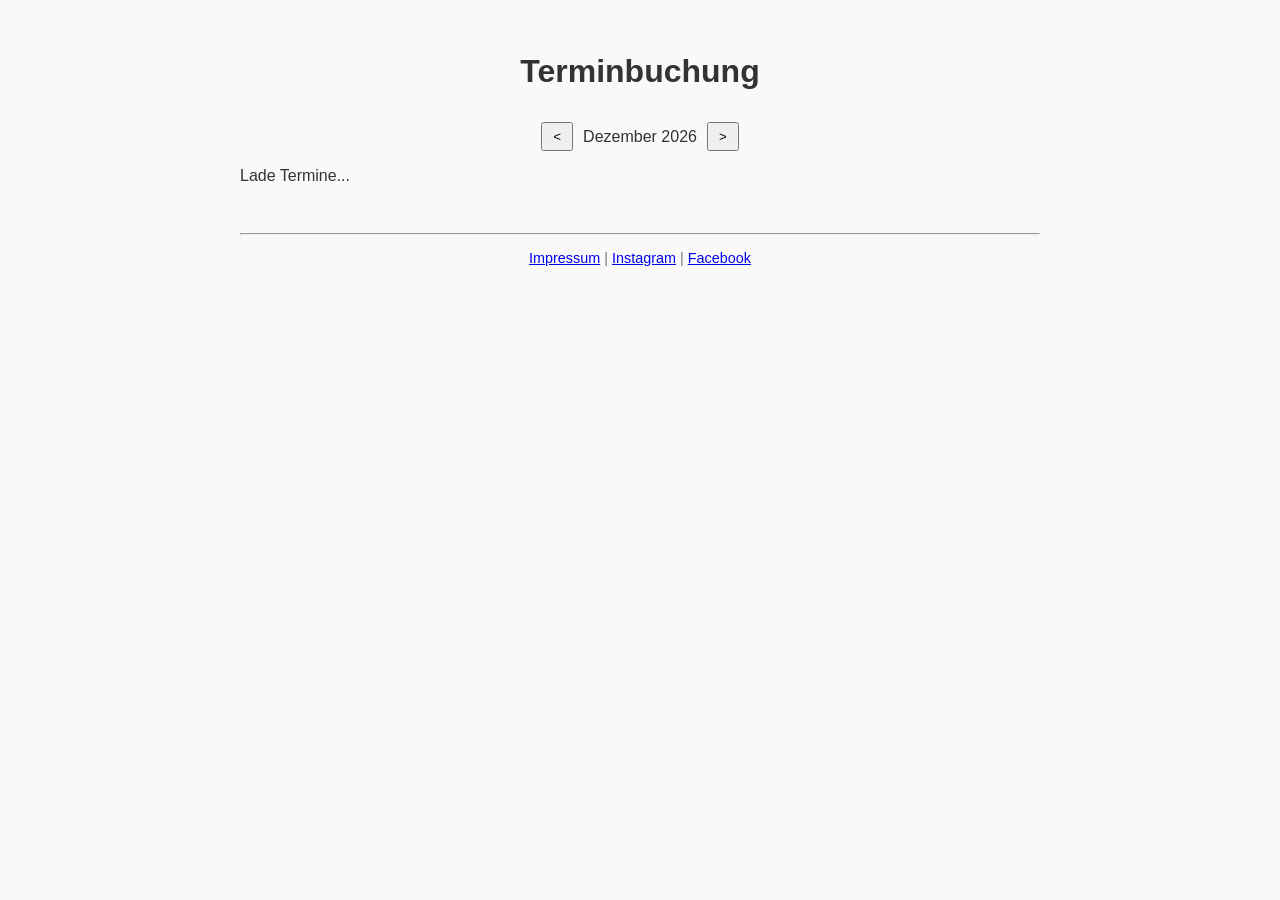
==== docs/index.html @ 27112246 "Struktrur" ====
<!DOCTYPE html>
<html lang="de">
<head>
  <meta charset="UTF-8" />
  <title>Terminbuchung</title>
  <link rel="stylesheet" href="Style.css" />
</head>
<body>
  <header>
    <h1>Terminbuchung</h1>
  </header>

  <main>
    <div class="calendar-nav">
      <button id="prevMonth">&lt;</button>
      <span id="monthLabel"></span>
      <button id="nextMonth">&gt;</button>
    </div>
    <div id="slots">Lade Termine...</div>
  </main>

  <footer style="text-align:center; margin-top: 3rem; font-size: 0.9rem;">
  <hr />
  <p>
    <a href="impressum.html">Impressum</a> |
    <a href="https://www.instagram.com/deinprofil" target="_blank">Instagram</a> |
    <a href="https://www.facebook.com/deinprofil" target="_blank">Facebook</a>
  </p>
</footer>

  <script src="script.js"></script>
</body>
</html>
---- docs/Style.css ----
body {
  font-family: Arial, sans-serif;
  padding: 2rem;
  max-width: 800px;
  margin: auto;
  background: #f9f9f9;
  color: #333;
}

header, footer {
  text-align: center;
  margin-bottom: 2rem;
}

.calendar-nav {
  display: flex;
  justify-content: center;
  align-items: center;
  margin-bottom: 1rem;
}

.calendar-nav button {
  padding: 5px 10px;
  margin: 0 10px;
  cursor: pointer;
}

#slots {
  display: flex;
  flex-direction: column;
  gap: 10px;
}

.slot-day {
  background: #fff;
  border: 1px solid #ddd;
  padding: 1rem;
  border-radius: 8px;
}

.slot-day h3 {
  margin-top: 0;
}

.slot-day button {
  margin: 5px;
  padding: 8px 12px;
  background: #007bff;
  color: #fff;
  border: none;
  border-radius: 4px;
  cursor: pointer;
}

.slot-day button:hover {
  background: #0056b3;
}

footer {
  font-size: 0.9em;
  margin-top: 3rem;
  color: #777;
}

footer .social-links a {
  margin: 0 10px;
  text-decoration: none;
  color: #555;
}

footer .social-links a:hover {
  text-decoration: underline;
}
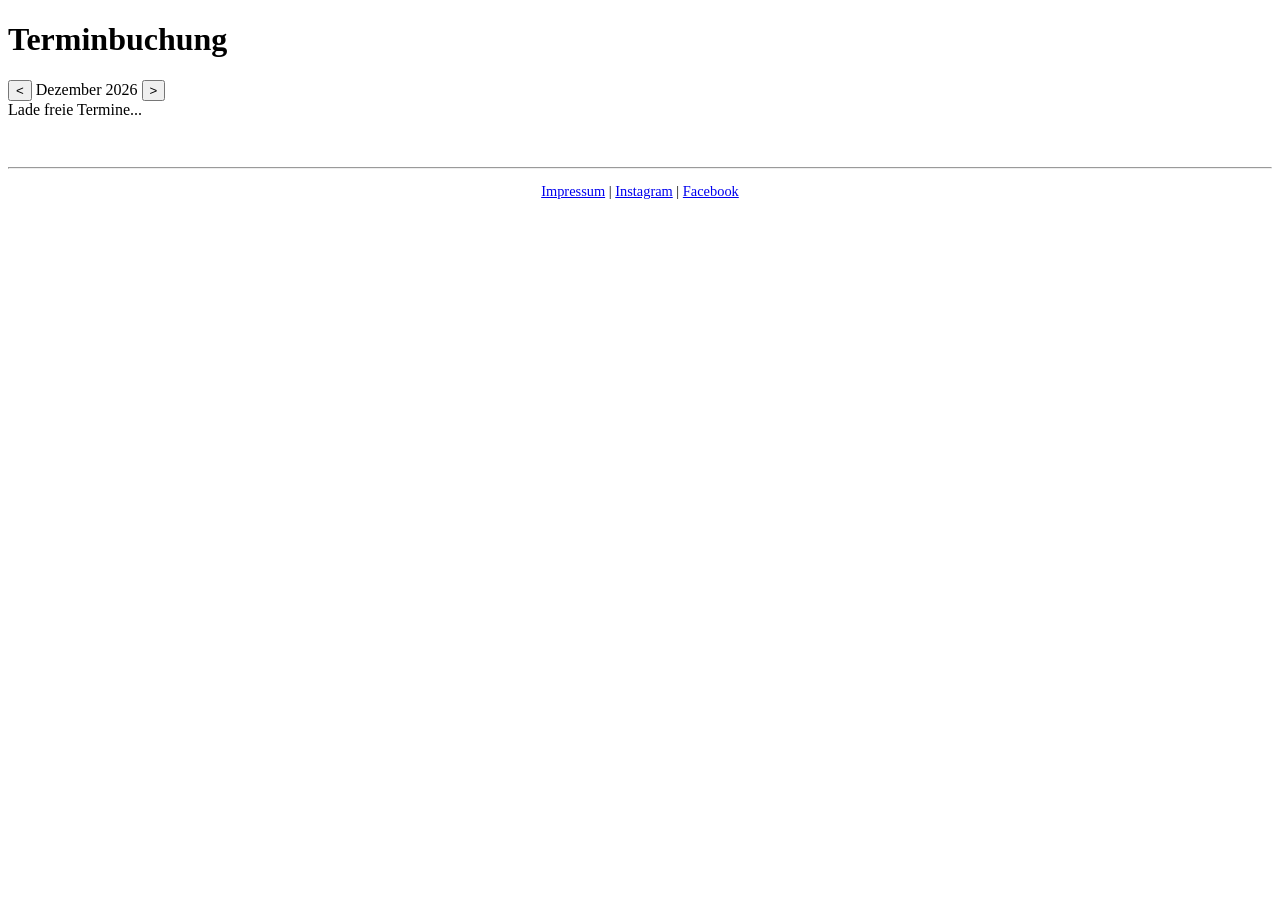
==== commit 13410a95: "Bugfix: style.css Pfad korrigiert, JSON-Fallback verbessert" ====
--- a/docs/index.html
+++ b/docs/index.html
@@ -3,7 +3,7 @@
 <head>
   <meta charset="UTF-8" />
   <title>Terminbuchung</title>
-  <link rel="stylesheet" href="Style.css" />
+  <link rel="stylesheet" href="style.css" />
 </head>
 <body>
   <header>
@@ -16,17 +16,17 @@
       <span id="monthLabel"></span>
       <button id="nextMonth">&gt;</button>
     </div>
-    <div id="slots">Lade Termine...</div>
+    <div id="slots">Lade freie Termine...</div>
   </main>
 
   <footer style="text-align:center; margin-top: 3rem; font-size: 0.9rem;">
-  <hr />
-  <p>
-    <a href="impressum.html">Impressum</a> |
-    <a href="https://www.instagram.com/deinprofil" target="_blank">Instagram</a> |
-    <a href="https://www.facebook.com/deinprofil" target="_blank">Facebook</a>
-  </p>
-</footer>
+    <hr />
+    <p>
+      <a href="impressum.html">Impressum</a> |
+      <a href="https://www.instagram.com/deinprofil" target="_blank">Instagram</a> |
+      <a href="https://www.facebook.com/deinprofil" target="_blank">Facebook</a>
+    </p>
+  </footer>
 
   <script src="script.js"></script>
 </body>
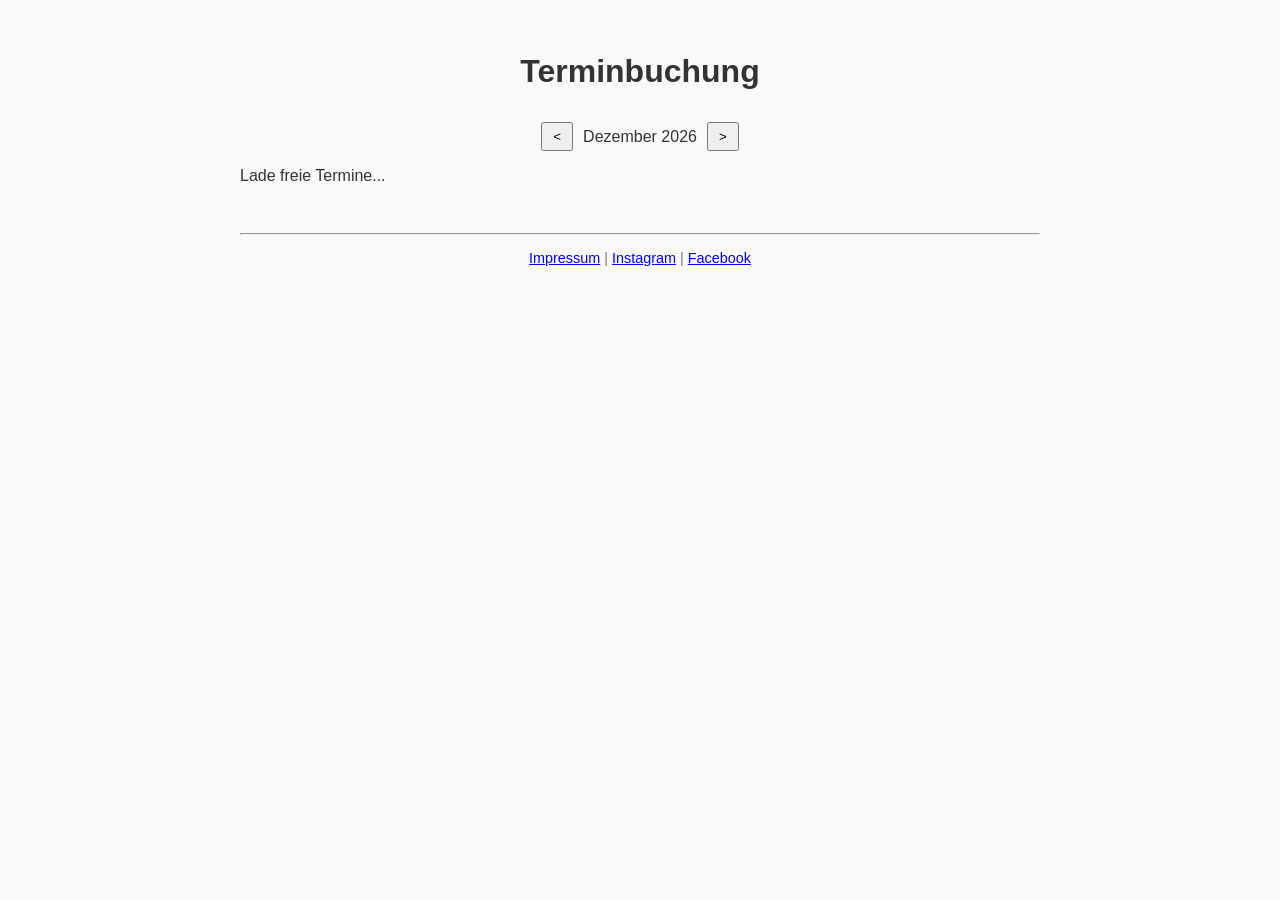
==== commit f0d8e1e5: "Bugfix: style.css Pfad korrigiert, JSON-Fallback verbessert" ====
--- a/docs/index.html
+++ b/docs/index.html
@@ -3,7 +3,7 @@
 <head>
   <meta charset="UTF-8" />
   <title>Terminbuchung</title>
-  <link rel="stylesheet" href="style.css" />
+  <link rel="stylesheet" href="Style.css" />
 </head>
 <body>
   <header>
--- a/docs/Style.css
+++ b/docs/Style.css
@@ -0,0 +1,73 @@
+body {
+  font-family: Arial, sans-serif;
+  padding: 2rem;
+  max-width: 800px;
+  margin: auto;
+  background: #f9f9f9;
+  color: #333;
+}
+
+header, footer {
+  text-align: center;
+  margin-bottom: 2rem;
+}
+
+.calendar-nav {
+  display: flex;
+  justify-content: center;
+  align-items: center;
+  margin-bottom: 1rem;
+}
+
+.calendar-nav button {
+  padding: 5px 10px;
+  margin: 0 10px;
+  cursor: pointer;
+}
+
+#slots {
+  display: flex;
+  flex-direction: column;
+  gap: 10px;
+}
+
+.slot-day {
+  background: #fff;
+  border: 1px solid #ddd;
+  padding: 1rem;
+  border-radius: 8px;
+}
+
+.slot-day h3 {
+  margin-top: 0;
+}
+
+.slot-day button {
+  margin: 5px;
+  padding: 8px 12px;
+  background: #007bff;
+  color: #fff;
+  border: none;
+  border-radius: 4px;
+  cursor: pointer;
+}
+
+.slot-day button:hover {
+  background: #0056b3;
+}
+
+footer {
+  font-size: 0.9em;
+  margin-top: 3rem;
+  color: #777;
+}
+
+footer .social-links a {
+  margin: 0 10px;
+  text-decoration: none;
+  color: #555;
+}
+
+footer .social-links a:hover {
+  text-decoration: underline;
+}
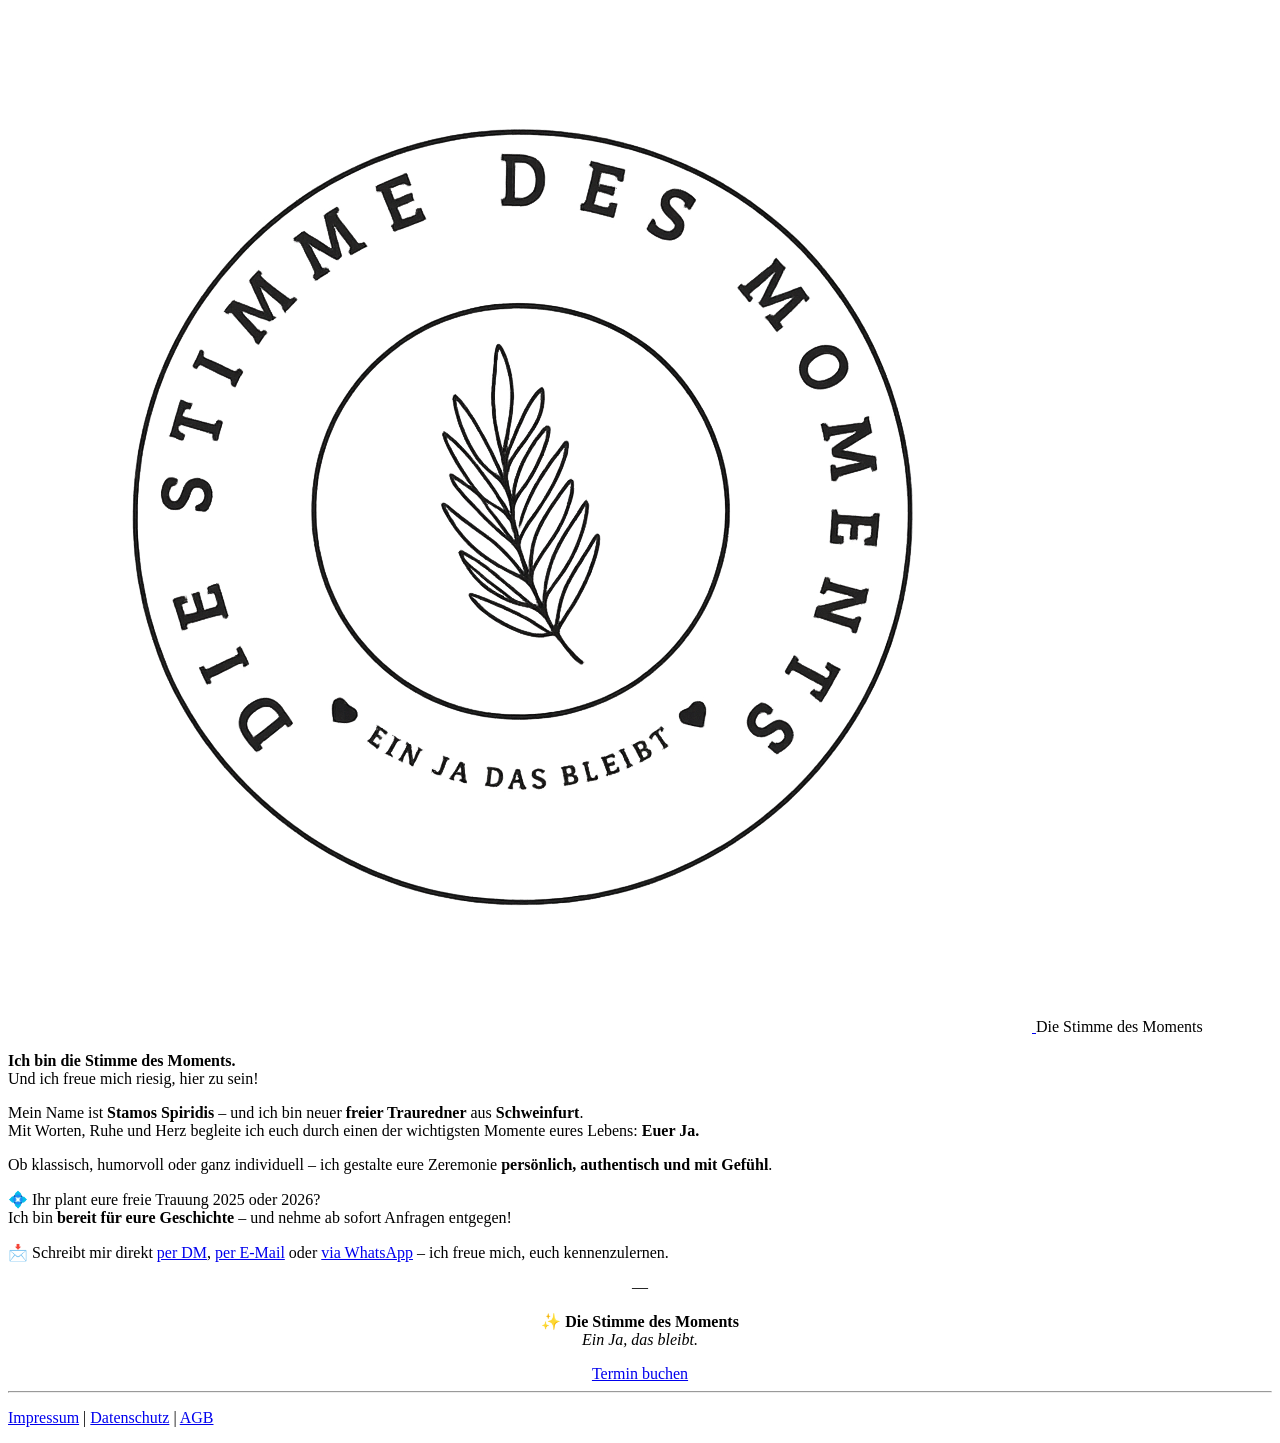
==== commit c090d79e: "Bugfix: style.css Pfad korrigiert, JSON-Fallback verbessert" ====
--- a/docs/index.html
+++ b/docs/index.html
@@ -2,32 +2,58 @@
 <html lang="de">
 <head>
   <meta charset="UTF-8" />
-  <title>Terminbuchung</title>
-  <link rel="stylesheet" href="Style.css" />
+  <title>Die Stimme des Moments</title>
+  <link rel="stylesheet" href="style.css" />
 </head>
 <body>
-  <header>
-    <h1>Terminbuchung</h1>
-  </header>
+<header class="site-header">
+  <div class="header-left">
+    <a href="index.html">
+      <img src="logoT.png" alt="Logo" class="logo" />
+    </a>
+    <span class="site-title">Die Stimme des Moments</span>
+  </div>
+</header>
+
 
   <main>
-    <div class="calendar-nav">
-      <button id="prevMonth">&lt;</button>
-      <span id="monthLabel"></span>
-      <button id="nextMonth">&gt;</button>
+    <p><strong>Ich bin die Stimme des Moments.</strong><br>
+    Und ich freue mich riesig, hier zu sein!</p>
+
+    <p>Mein Name ist <strong>Stamos Spiridis</strong> – und ich bin neuer <strong>freier Trauredner</strong> aus <strong>Schweinfurt</strong>.<br>
+    Mit Worten, Ruhe und Herz begleite ich euch durch einen der wichtigsten Momente eures Lebens: <strong>Euer Ja.</strong></p>
+
+    <p>Ob klassisch, humorvoll oder ganz individuell – ich gestalte eure Zeremonie <strong>persönlich, authentisch und mit Gefühl</strong>.</p>
+
+    <p>💠 Ihr plant eure freie Trauung 2025 oder 2026?<br>
+    Ich bin <strong>bereit für eure Geschichte</strong> – und nehme ab sofort Anfragen entgegen!</p>
+
+    <p>
+      📩 Schreibt mir direkt 
+      <a href="https://www.instagram.com/deinprofil" target="_blank">per DM</a>, 
+      <a href="mailto:deine@email.de">per E-Mail</a> 
+      oder <a href="https://wa.me/4917612345678" target="_blank">via WhatsApp</a> – 
+      ich freue mich, euch kennenzulernen.
+    </p>
+    <p style="text-align:center;">—</p>
+
+    <p style="text-align:center;">
+      ✨ <strong>Die Stimme des Moments</strong><br>
+      <em>Ein Ja, das bleibt.</em>
+    </p>
+
+    <div style="text-align:center;">
+      <a href="buchung.html" class="button">Termin buchen</a>
     </div>
-    <div id="slots">Lade freie Termine...</div>
   </main>
 
-  <footer style="text-align:center; margin-top: 3rem; font-size: 0.9rem;">
+  <footer>
     <hr />
     <p>
       <a href="impressum.html">Impressum</a> |
-      <a href="https://www.instagram.com/deinprofil" target="_blank">Instagram</a> |
-      <a href="https://www.facebook.com/deinprofil" target="_blank">Facebook</a>
+      <a href="datenschutz.html">Datenschutz</a> |
+      <a href="agb.html">AGB</a>
     </p>
   </footer>
-
-  <script src="script.js"></script>
 </body>
 </html>
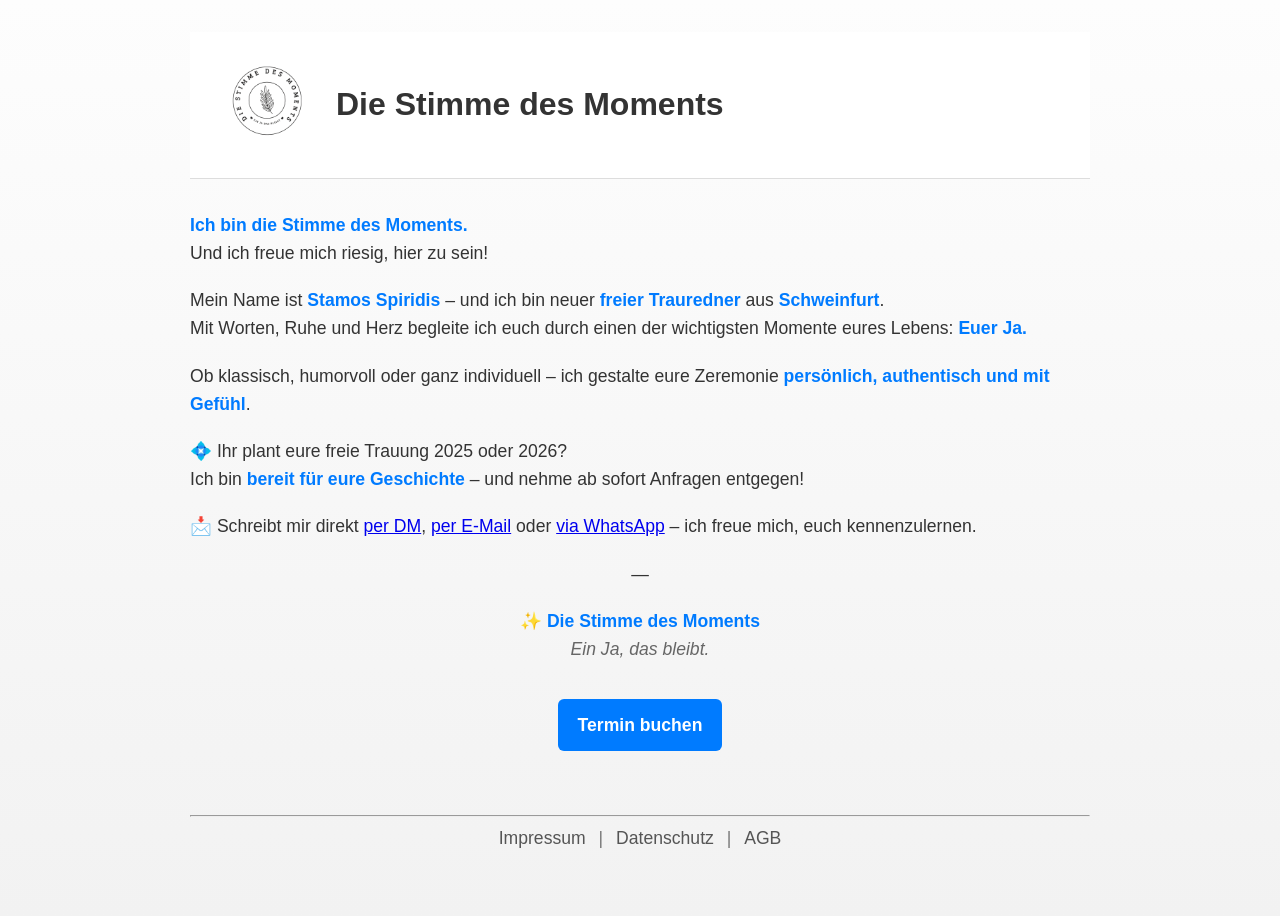
==== commit 288d20a1: "Rename Style.css to style.css" ====
--- a/docs/index.html
+++ b/docs/index.html
@@ -1,21 +1,20 @@
 <!DOCTYPE html>
 <html lang="de">
 <head>
-  <meta charset="UTF-8" />
+  <meta name="viewport" content="width=device-width, initial-scale=1.0" />
   <title>Die Stimme des Moments</title>
   <link rel="stylesheet" href="style.css" />
 </head>
 <body>
-<header class="site-header">
-  <div class="header-left">
-    <a href="index.html">
-      <img src="logoT.png" alt="Logo" class="logo" />
-    </a>
-    <span class="site-title">Die Stimme des Moments</span>
-  </div>
-</header>
 
-
+<div id="header-placeholder"></div>
+  <script>
+    fetch('header.html')
+      .then(res => res.text())
+      .then(data => {
+        document.getElementById('header-placeholder').innerHTML = data;
+      });
+  </script>
   <main>
     <p><strong>Ich bin die Stimme des Moments.</strong><br>
     Und ich freue mich riesig, hier zu sein!</p>
--- a/docs/style.css
+++ b/docs/style.css
@@ -0,0 +1,242 @@
+body {
+  font-family: Arial, sans-serif;
+  padding: 2rem;
+  max-width: 800px;
+  margin: auto;
+  background: #f9f9f9;
+  color: #333;
+}
+
+header, footer {
+  text-align: center;
+  margin-bottom: 2rem;
+}
+
+h1 {
+  font-size: 2rem;
+  margin-bottom: 1rem;
+}
+
+p {
+  font-size: 1.1rem;
+  line-height: 1.6;
+}
+
+a.button {
+  display: inline-block;
+  padding: 12px 20px;
+  background-color: #007bff;
+  color: #fff;
+  text-decoration: none;
+  border-radius: 6px;
+  margin-top: 1rem;
+  font-weight: bold;
+}
+
+a.button:hover {
+  background-color: #0056b3;
+}
+
+.calendar-nav {
+  display: flex;
+  justify-content: center;
+  align-items: center;
+  margin-bottom: 1rem;
+}
+
+.calendar-nav button {
+  padding: 5px 10px;
+  margin: 0 10px;
+  cursor: pointer;
+  background: #007bff;
+  color: #fff;
+  border: none;
+  border-radius: 4px;
+}
+
+.calendar-nav button:hover {
+  background: #0056b3;
+}
+
+#slots {
+  display: flex;
+  flex-direction: column;
+  gap: 10px;
+}
+
+.slot-day {
+  background: #fff;
+  border: 1px solid #ddd;
+  padding: 1rem;
+  border-radius: 8px;
+}
+
+.slot-day h3 {
+  margin-top: 0;
+}
+
+.slot-day button {
+  margin: 5px;
+  padding: 8px 12px;
+  background: #007bff;
+  color: #fff;
+  border: none;
+  border-radius: 4px;
+  cursor: pointer;
+}
+
+.slot-day button:hover {
+  background: #218838;
+}
+
+footer {
+  font-size: 0.9em;
+  margin-top: 3rem;
+  color: #777;
+}
+
+footer p {
+  margin: 0;
+}
+
+footer a {
+  margin: 0 10px;
+  text-decoration: none;
+  color: #555;
+}
+
+footer a:hover {
+  text-decoration: underline;
+}
+
+    .site-header {
+  display: flex;
+  align-items: center;
+  padding: 1.5rem 2rem;
+  background-color: #fff;
+  border-bottom: 1px solid #ddd;
+}
+
+.header-left {
+  display: flex;
+  align-items: center;
+  gap: 1.5rem;
+}
+
+.logo {
+  height: 90px;
+  width: auto;
+}
+
+.site-title {
+  font-size: 2rem;
+  font-weight: bold;
+  color: #333;
+}
+
+    body {
+      background: linear-gradient(to bottom, #fdfdfd, #f2f2f2);
+      color: #333;
+      font-family: 'Segoe UI', sans-serif;
+      line-height: 1.6;
+      padding: 2rem;
+      max-width: 900px;
+      margin: auto;
+    }
+
+    header {
+      text-align: center;
+      margin-bottom: 2rem;
+    }
+
+    header h1 {
+      font-size: 2.2rem;
+      color: #2c3e50;
+    }
+
+    main {
+      animation: fadeIn 1s ease-in;
+    }
+
+    p {
+      margin: 1.2rem 0;
+      font-size: 1.1rem;
+    }
+
+    strong {
+      color: #007bff;
+    }
+
+    em {
+      font-style: italic;
+      color: #666;
+    }
+
+    .button {
+      display: inline-block;
+      margin-top: 2rem;
+      padding: 12px 24px;
+      background-color: #007bff;
+      color: white;
+      border-radius: 6px;
+      text-decoration: none;
+      font-size: 1.1rem;
+      transition: background 0.3s ease;
+    }
+
+    .button:hover {
+      background-color: #0056b3;
+    }
+
+    footer {
+      text-align: center;
+      margin-top: 4rem;
+      font-size: 0.9rem;
+      color: #777;
+    }
+
+    footer a {
+      color: #555;
+      text-decoration: none;
+      margin: 0 8px;
+    }
+
+    footer a:hover {
+      text-decoration: underline;
+    }
+
+    @keyframes fadeIn {
+      from { opacity: 0; transform: translateY(20px); }
+      to   { opacity: 1; transform: translateY(0); }
+    }
+
+input[type="date"] {
+  font-size: 1rem;
+  padding: 0.5rem;
+  margin-bottom: 1rem;
+}
+
+.slot-day button {
+  width: 200px; /* Feste Breite für alle Buttons */
+  display: inline-block;
+  margin: 4px;
+  padding: 10px 12px;
+  background: #007bff;
+  color: #fff;
+  border: none;
+  border-radius: 6px;
+  font-family: 'Courier New', monospace; /* Für gleichmäßige Zeitangabe */
+  text-align: center;
+  cursor: pointer;
+  transition: background 0.3s ease;
+}
+
+.slot-day button:hover {
+  background: #0056b3;
+}
+.slot-day {
+  display: flex;
+  flex-wrap: wrap;
+  gap: 10px;
+}
+
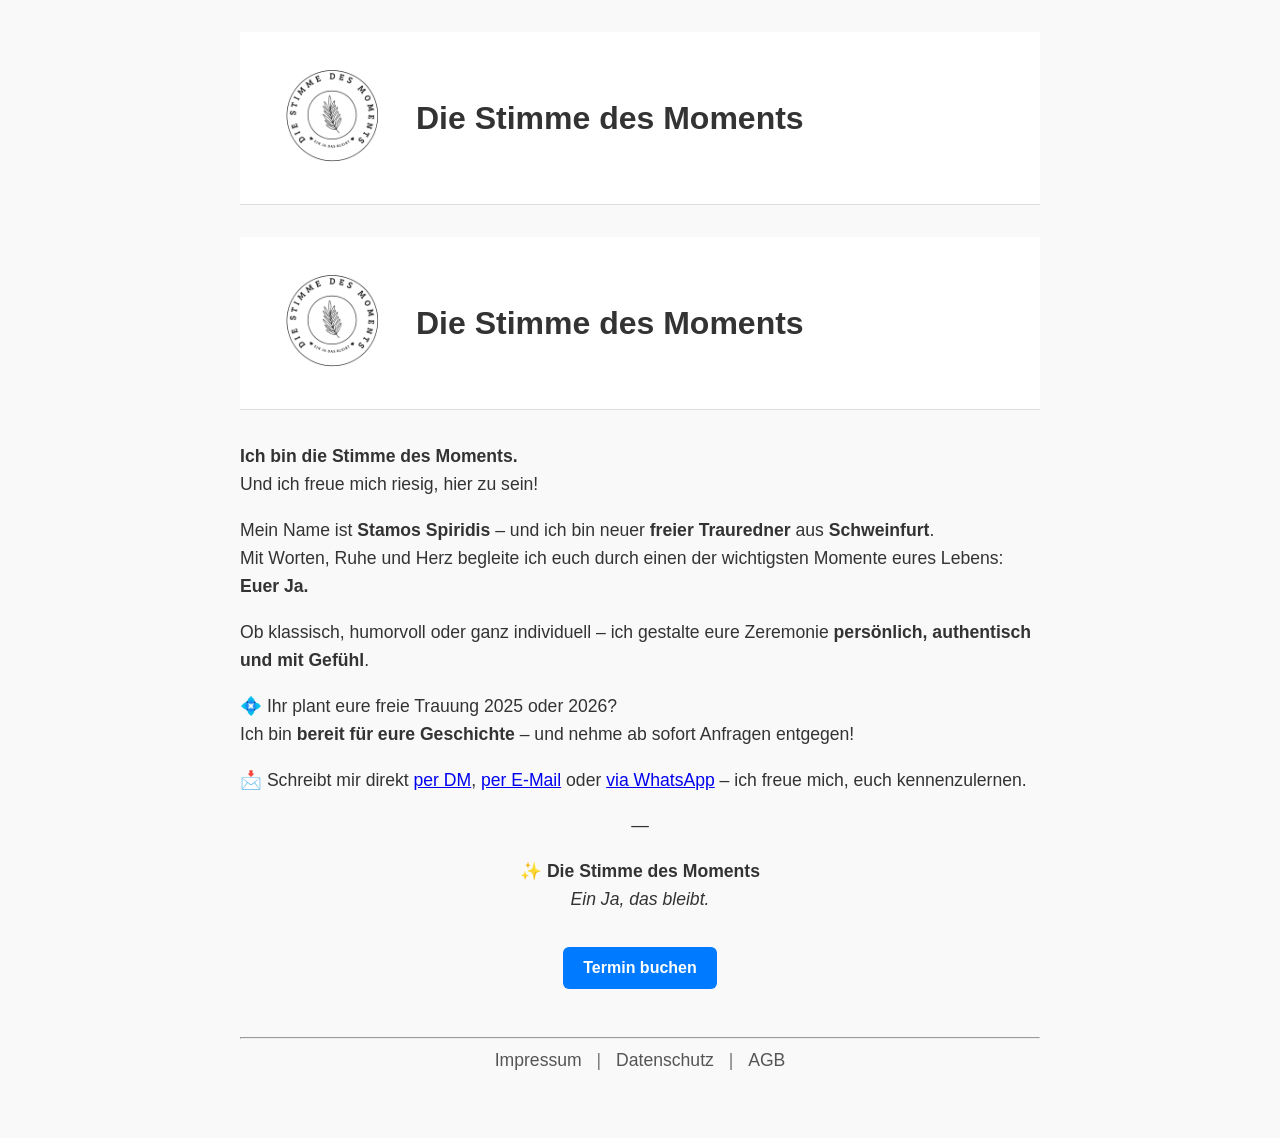
==== commit 3df21262: "Update" ====
--- a/docs/index.html
+++ b/docs/index.html
@@ -6,6 +6,14 @@
   <link rel="stylesheet" href="style.css" />
 </head>
 <body>
+  <header class="site-header">
+  <div class="header-left">
+    <a href="index.html">
+      <img src="logoT.png" alt="Logo" class="logo" />
+    </a>
+    <span class="site-title">Die Stimme des Moments</span>
+  </div>
+</header>
 
 <div id="header-placeholder"></div>
   <script>
--- a/docs/style.css
+++ b/docs/style.css
@@ -124,7 +124,7 @@
 }
 
 .logo {
-  height: 90px;
+  height: 120px;
   width: auto;
 }
 
@@ -133,6 +133,15 @@
   font-weight: bold;
   color: #333;
 }
+/* Für Bildschirme mit max. 600px Breite (z. B. Handy) */
+@media (max-width: 600px) {
+  .logo {
+    height: 90px; /* kleiner für Handy */
+  }
+
+  .site-title {
+    font-size: 1rem; /* optional auch Titel kleiner */
+  }
 
     body {
       background: linear-gradient(to bottom, #fdfdfd, #f2f2f2);
@@ -164,7 +173,7 @@
     }
 
     strong {
-      color: #007bff;
+      color: #2c3e50;
     }
 
     em {
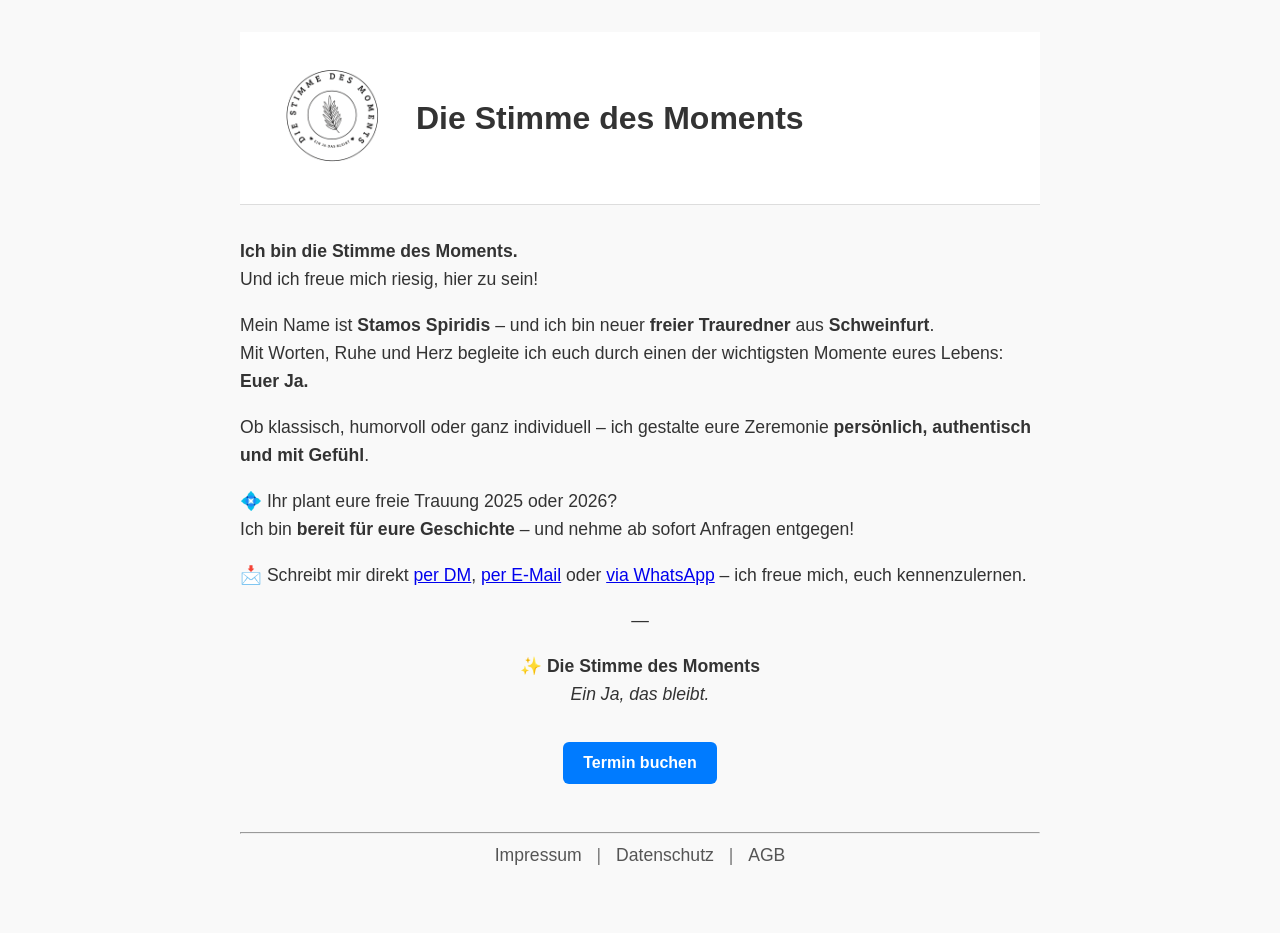
==== commit 0e314568: "Update" ====
--- a/docs/index.html
+++ b/docs/index.html
@@ -6,14 +6,6 @@
   <link rel="stylesheet" href="style.css" />
 </head>
 <body>
-  <header class="site-header">
-  <div class="header-left">
-    <a href="index.html">
-      <img src="logoT.png" alt="Logo" class="logo" />
-    </a>
-    <span class="site-title">Die Stimme des Moments</span>
-  </div>
-</header>
 
 <div id="header-placeholder"></div>
   <script>
